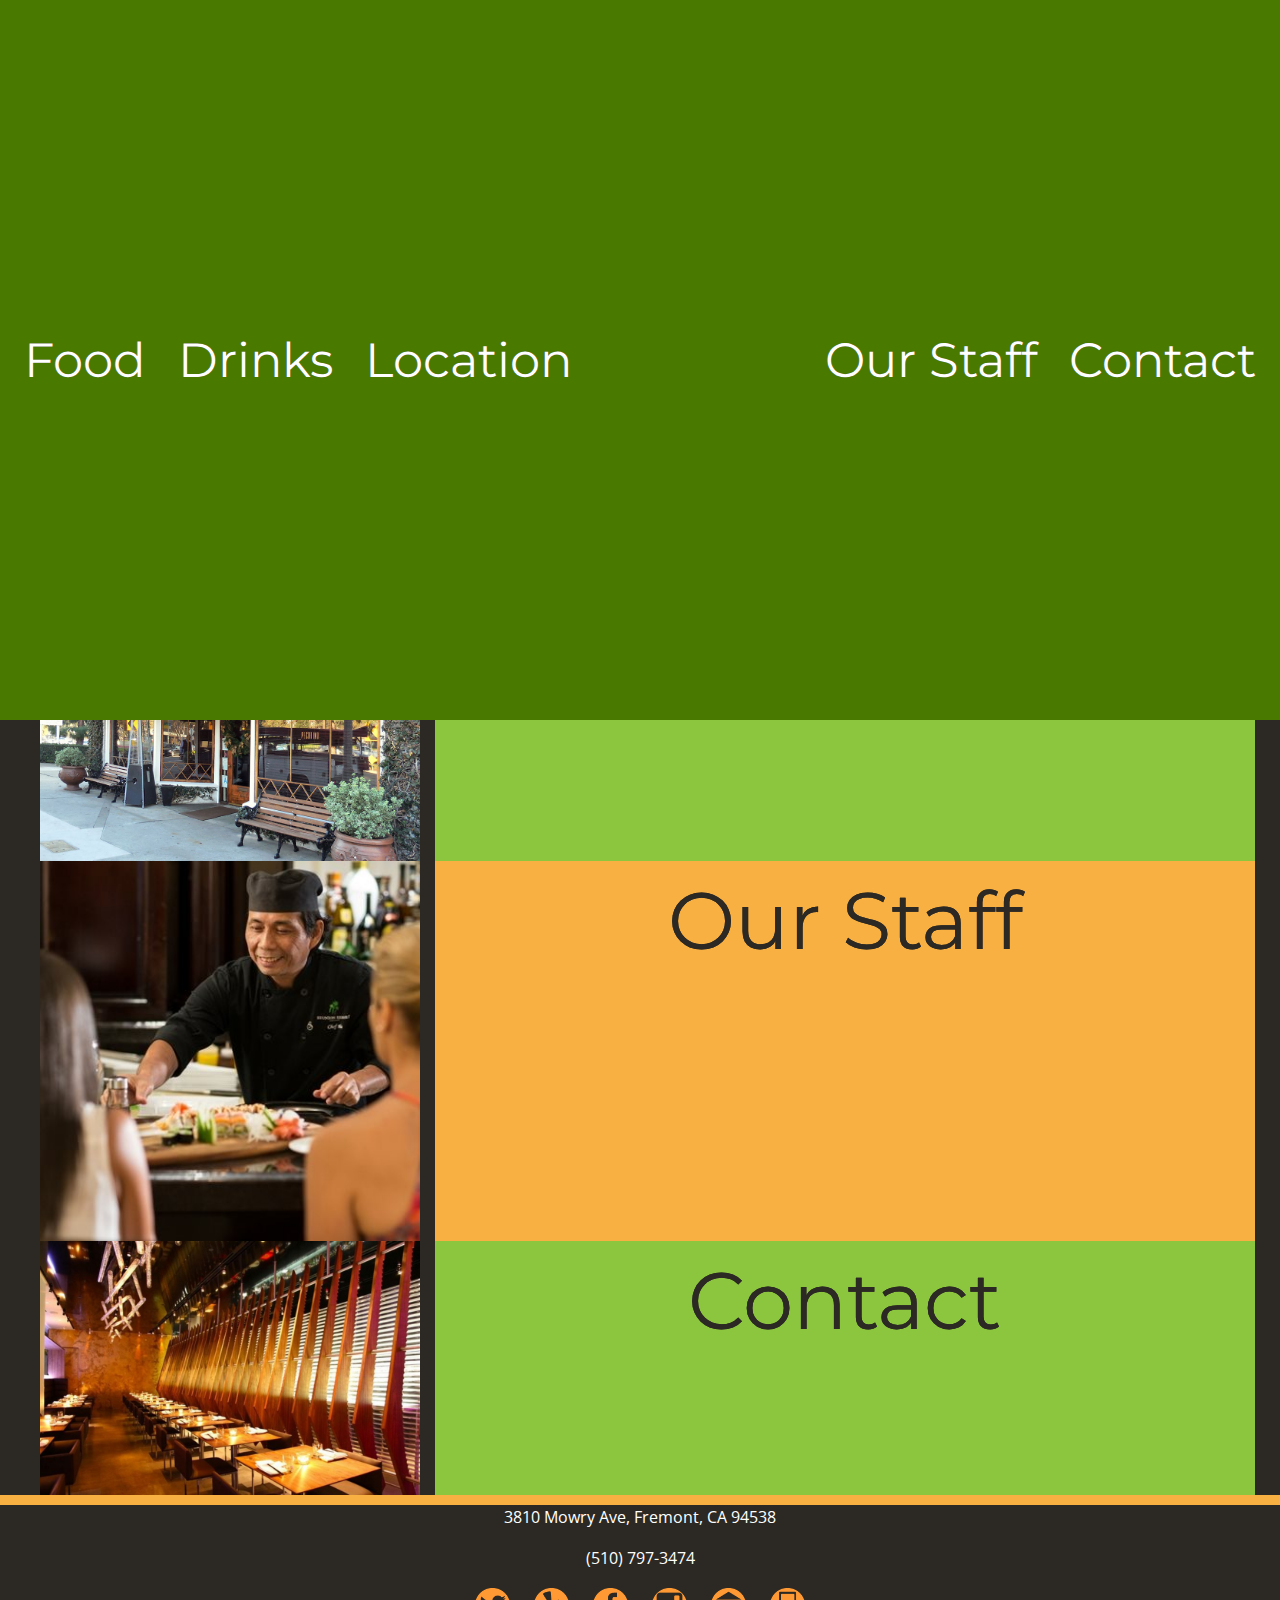
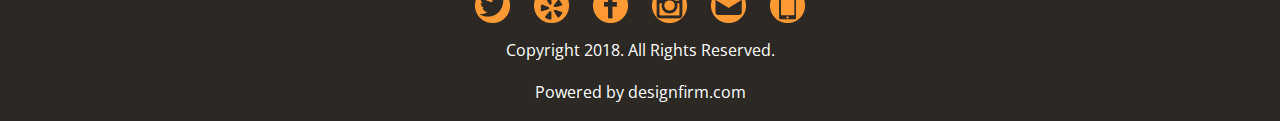
==== index.html @ aeaface5 "security fixes" ====
<!doctype html>
<html class="no-js" lang="en" dir="ltr">
  <head>
    <!-- Global site tag (gtag.js) - Google Analytics -->
    <script async src="https://www.googletagmanager.com/gtag/js?id=UA-130548534-3"></script>
    <script>
      window.dataLayer = window.dataLayer || [];
      function gtag(){dataLayer.push(arguments);}
      gtag('js', new Date());
      gtag('config', 'UA-130548534-3');
    </script>

    <!--Compatibility-->
    <meta charset="utf-8">
    <meta http-equiv="X-UA-Compatible" content="ie=edge">

    <!-- Social Metadata-->
    <meta property="og:title" content="Aniki's Sushi and Sake Bar">
    <meta property="og:description" content="Great selection of sushi and sake in Fremont.">
    <meta property="og:image" content="https://xs9734.github.io/anikisushi/images/food.jpg">
    <meta property="og:url" content="https://xs9734.github.io/anikisushi/index.html">
    <meta property="og:type" content="restaurant.restaurant">
    <meta name="twitter:title" content="Aniki's Sushi and Sake Bar ">
    <meta name="twitter:description" content="Great selection of sushi and sake located in Fremont.">
    <meta name="twitter:image" content="https://xs9734.github.io/anikisushi/images/food.jpg">
    <meta name="twitter:card" content="summary_large_image"> 



    <!-- Author & SEO Info-->
    <meta name="author" content="David Cervantes">
    <meta name="keywords" content="aniki, Sushi Bar, Sushi, Sake, Fremont, Sushi Restaurant, Japanese Cuisine, Food ">
    <meta name="description" content="Aniki's Sushi is a restaurant and sake bar located on Mowry Avenue and Fremont Boulevard in Fremont California. The menu contains many delicious options such as sushi platters, sashimi, bento bowls, katsu and a great selection of sake.">
    <meta name="viewport" content="width=device-width, initial-scale=1.0">
    <title>Aniki's Sushi | Restaurant and Sake Bar</title>
    <link href="https://fonts.googleapis.com/css?family=Montserrat:400,700|Open+Sans:300i,400" rel="stylesheet"> 
    <link rel="stylesheet" href="css/foundation.css">
    <link rel="stylesheet" href="css/app.css">
  </head>
  <body>

    <!-- Mobile Navigation -->
  <div id="mobile-nav" class="title-bar topbar-center-logo-mobile" data-responsive-toggle="topbar-center-logo" data-hide-for="medium">
    <div class="title-bar-left">
      <div class="title-bar-title"><img src="images/aniki_logo.png" alt="" /></div>
    </div>
    <div class="title-bar-right">
      <button class="menu-icon" type="button" data-toggle="topbar-center-logo"></button>
    </div>
  </div>
  
  <!-- Tablet & Desktop Navigation -->
  <div class="top-bar topbar-center-logo" id="topbar-center-logo">
    <div class="top-bar-left">
      <ul class="menu vertical medium-horizontal">
        <li><a href="#">Food</a></li>
        <li><a href="#">Drinks</a></li>
        <li><a href="#">Location</a></li>
      </ul>
    </div>
    <div class="top-bar-center">
      <a href="#"><img src="https://placehold.it/100x39" alt="" /></a>
    </div>
    <div class="top-bar-right">
      <ul class="menu vertical medium-horizontal">
        <li><a href="#">Our&nbsp;Staff</a></li>
        <li><a href="#">Contact</a></li>

      </ul>
    </div>
  </div>

  <!-- Main Content -->
  <div class="grid-container">

    <!-- Food Tab -->
    <div id="first-box" class="grid-x grid-padding-x">
      <div  class="small-12 large-4 cell">
        <a href="">
          <img src="images/food.jpg" alt="">
        </a>
      </div>
      <div class="small-12 large-8 cell nav-box-odd text-center">
        <a href="">
          Food
        </a>
      </div>
    </div>
    
    <!-- Drinks Tab-->
    <div class="grid-x grid-padding-x">
      <div class="small-12 large-4 cell">
        <a href="">
          <img src="images/drinks.jpg" alt="">
        </a>
      </div>
      <div class="small-12 large-8 cell nav-box-even text-center">
        <a href="">
          Drinks
        </a>
      </div>
    </div>

    <!-- Location Tab -->
    <div class="grid-x grid-padding-x">
      <div class="small-12 large-4 cell">
        <a href="">
          <img src="images/location.jpg" alt="">
        </a>
      </div>
      <div class="small-12 large-8 cell nav-box-odd text-center">
        <a href="">
          Location
        </a>
      </div>
    </div>
    
    <!-- Our Staff Tab-->
    <div class="grid-x grid-padding-x">
      <div class="small-12 large-4 cell">
        <a href="">
          <img src="images/staff.jpg" alt="">
        </a>
      </div>
      <div class="small-12 large-8 cell nav-box-even text-center">
        <a href="">
          Our Staff
        </a>
      </div>
    </div>

    <!-- Contact Tab -->
    <div class="grid-x grid-padding-x">
        <div class="small-12 large-4 cell">
          <a href="">
            <img src="images/contact.jpg" alt="">
          </a>
        </div>
        <div class="small-12 large-8 cell nav-box-odd text-center">
          <a href="">
            Contact
          </a>
        </div>
      </div>
      
  </div>

  <footer>
    <p> 3810 Mowry Ave, Fremont, CA 94538</p>
    <p> (510) 797-3474</p>
    <ul id="footer-social-list">
      <li>
        <a href="https://www.twitter.com/" target="_blank" rel="noreferrer"> 
          <img src="images/social/twit.png" alt="" height="35px" width="35px">
        </a>
      </li>
      <li>
        <a href="https://www.yelp.com/biz/anikis-sushi-fremont" target="_blank" rel="noreferrer">        
          <img src="images/social/yelp.png" alt="" height="35px" width="35px">
        </a>
      </li>
      <li>
        <a href="https://www.facebook.com/" target="_blank" rel="noreferrer"> 
          <img src="images/social/face.png" alt="" height="35px" width="35px">
        </a>
      </li>
      <li>        
        <a href="https://www.instagram.com/" target="_blank" rel="noreferrer"> 
          <img src="images/social/insta.png" alt="" height="35px" width="35px">
        </a>
      </li>
      <li>
        <a href="mailto:support@anikisushi.com">         
          <img src="images/social/mail.png" alt="" height="35px" width="35px">
        </a>
      </li>
      <li>
        <a href="tel:+18005550000"> 
          <img src="images/social/phone.png" alt="" height="35px" width="35px">
        </a>
      </li>
    </ul>
    <p> Copyright 2018. All Rights Reserved.</p>
    <p> Powered by designfirm.com</p>
  </footer>

    <script src="js/vendor/jquery.js"></script>
    <script src="js/vendor/what-input.js"></script>
    <script src="js/vendor/foundation.js"></script>
    <script src="js/app.js"></script>
  </body>
</html>
---- css/app.css ----
/* Fonts

font-family: 'Montserrat', sans-serif; - Headings
font-family: 'Open Sans', sans-serif; - Text
font-family: 'Open Sans', sans-serif; italics - subtext

*/


body{
    background: #2C2924;
    font-family: 'Open Sans', sans-serif;
}

#mobile-nav{
    position: fixed;
    padding:25px 20px 8px 20px;

    background: #2C2924;
    border-bottom: 10px #F9B042 solid;
    /*
    
    Currently the box-shadow doesn't display properly. Disabled until fixed.

    z-index: 1;
    box-shadow: 0px -8px 50px 10px #000000;

    */
}

.menu-icon:hover::after {
    background: #F9B042;

    /*
    
    Currently the box-shadow doesn't display properly. Disabled until fixed.

    box-shadow: 0 7px 0 #F9B042, 0 14px 0 #F9B042;

    */
}

.grid-container{
    padding:0;
}

#first-box{
    padding-top:70px;
    padding-left:0;
    padding-right:0;
    padding-bottom:0;
}

.nav-box-odd{
    padding:0;
    background: #8CC63E;
    overflow: hidden;
}

.nav-box-even{
    padding:0;
    background: #F9B042;
    overflow: hidden;
}

.nav-box-odd a {
    width:100%;
    height:100%;
    display:block;
    overflow:auto;
    text-decoration: unset;
    text-shadow: 0 0 0 #2c2924;
    color: #2c2924;
    font-size: 5em;
    font-family: 'Montserrat', sans-serif;
    transition: 1s;
}

.nav-box-odd a:hover,
.nav-box-even a:hover,
.nav-box-odd a:active,
.nav-box-even a:active {
    text-shadow: 0 0 0 #2c2924;
    transition: 1s;
}

.nav-box-even a{
    width:100%;
    height:100%;
    width:100%;
    height:100%;
    display:block;
    overflow:auto;
    text-shadow: 0 0 0 #2c2924;
    text-decoration: unset;
    color: #2c2924;
    font-size: 5em;
    font-family: 'Montserrat', sans-serif;
    transition: 1s;
}

footer{
    text-align:center;
    font-family: 'Open Sans', sans-serif;
    background: #2c2924;
    color: #ffffff;
    border-top:10px #F9B042 solid;
    /*

    Currently the box-shadow doesn't display properly. Disabled until fixed.

    box-shadow:0px 8px 50px 10px #000000;

    */
}

#footer-social-list{
    margin:0;
    padding: 0 0 15px 0;
    align-content: center;
}
#footer-social-list li{
    padding:10px;
    display:inline;
}

#topbar-center-logo{
    background: #4a7900;
    position:fixed;
    display:flex;
    top:10%;
    height:80%;
    width:100%;
    transition: display 2s linear 1s;

}

.top-bar, .top-bar ul{
    background:transparent;
}

.top-bar ul a:hover,
.top-bar ul a:active {
    text-shadow: 0 0 0 #2c2924;
    font-size:3.5em;
    transition: 1s;
}

.top-bar ul a {
    width:100%;
    height:100%;
    display:block;
    overflow:auto;
    text-decoration: unset;
    text-shadow: 0 0 0 #2c2924;
    color: #ffffff;
    font-size: 3em;
    font-family: 'Montserrat', sans-serif;
    transition: 1s;
}

.top-bar-center{
    visibility:hidden;
    height:0;
    width:0;
}
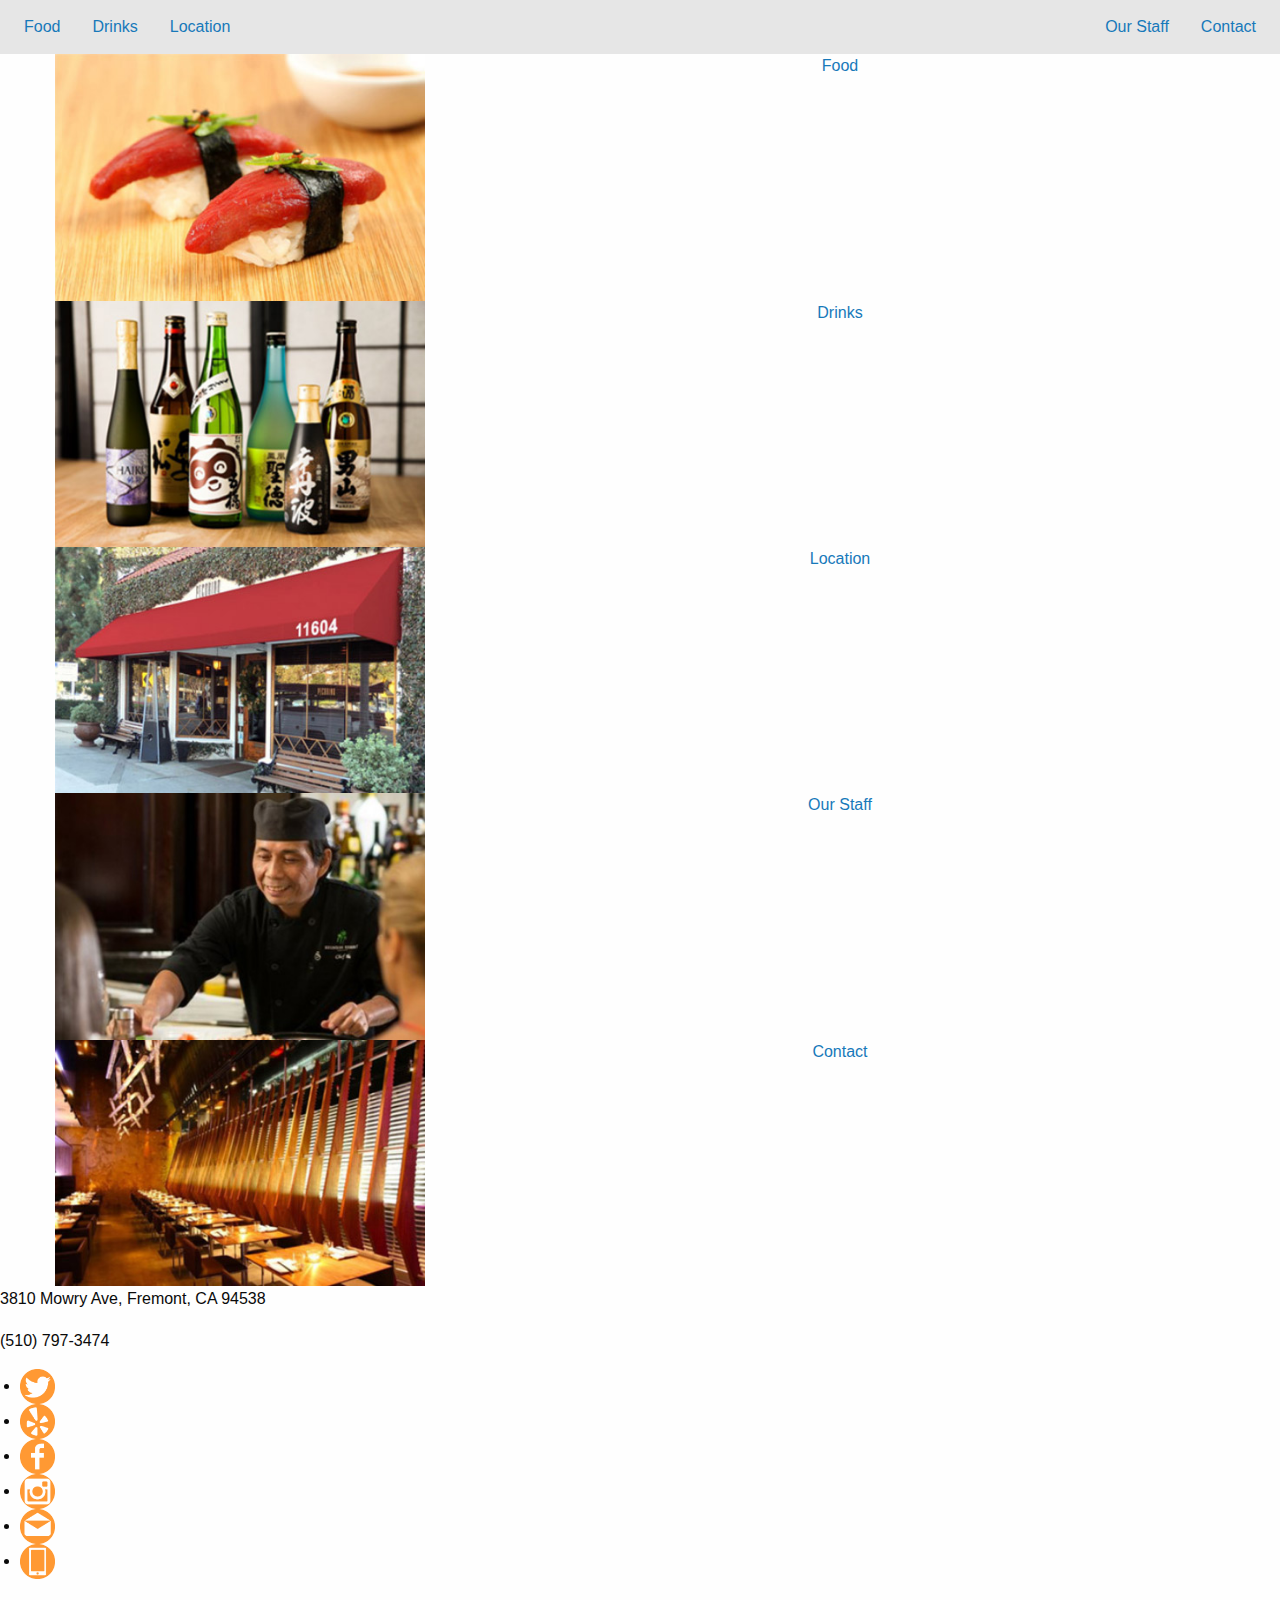
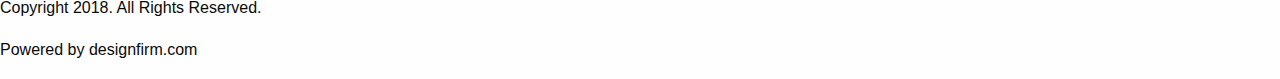
==== commit 6365a94e: "new pages added" ====
--- a/index.html
+++ b/index.html
@@ -55,7 +55,7 @@
       <ul class="menu vertical medium-horizontal">
         <li><a href="#">Food</a></li>
         <li><a href="#">Drinks</a></li>
-        <li><a href="#">Location</a></li>
+        <li><a href="pages/location.html">Location</a></li>
       </ul>
     </div>
     <div class="top-bar-center">
@@ -75,7 +75,7 @@
 
     <!-- Food Tab -->
     <div id="first-box" class="grid-x grid-padding-x">
-      <div  class="small-12 large-4 cell">
+      <div  class="small-12 large-4 cell tabes">
         <a href="">
           <img src="images/food.jpg" alt="">
         </a>
@@ -104,12 +104,12 @@
     <!-- Location Tab -->
     <div class="grid-x grid-padding-x">
       <div class="small-12 large-4 cell">
-        <a href="">
-          <img src="images/location.jpg" alt="">
+        <a href="pages/location.html">
+          <img src="images/location.jpg" alt="Aniki's Sushi outdoor view">
         </a>
       </div>
       <div class="small-12 large-8 cell nav-box-odd text-center">
-        <a href="">
+        <a href="pages/location.html">
           Location
         </a>
       </div>
--- a/css/app.css
+++ b/css/app.css
@@ -6,7 +6,7 @@
 
 */
 
-
+@media only screen and (max-width: 40em) { 
 body{
     background: #2C2924;
     font-family: 'Open Sans', sans-serif;
@@ -44,6 +44,9 @@
     padding:0;
 }
 
+.tabes{
+    max-width:100%;
+}
 #first-box{
     padding-top:70px;
     padding-left:0;
@@ -163,4 +166,5 @@
     visibility:hidden;
     height:0;
     width:0;
-}+}
+} /* max-width 640px, mobile-only styles, use when QAing mobile issues */
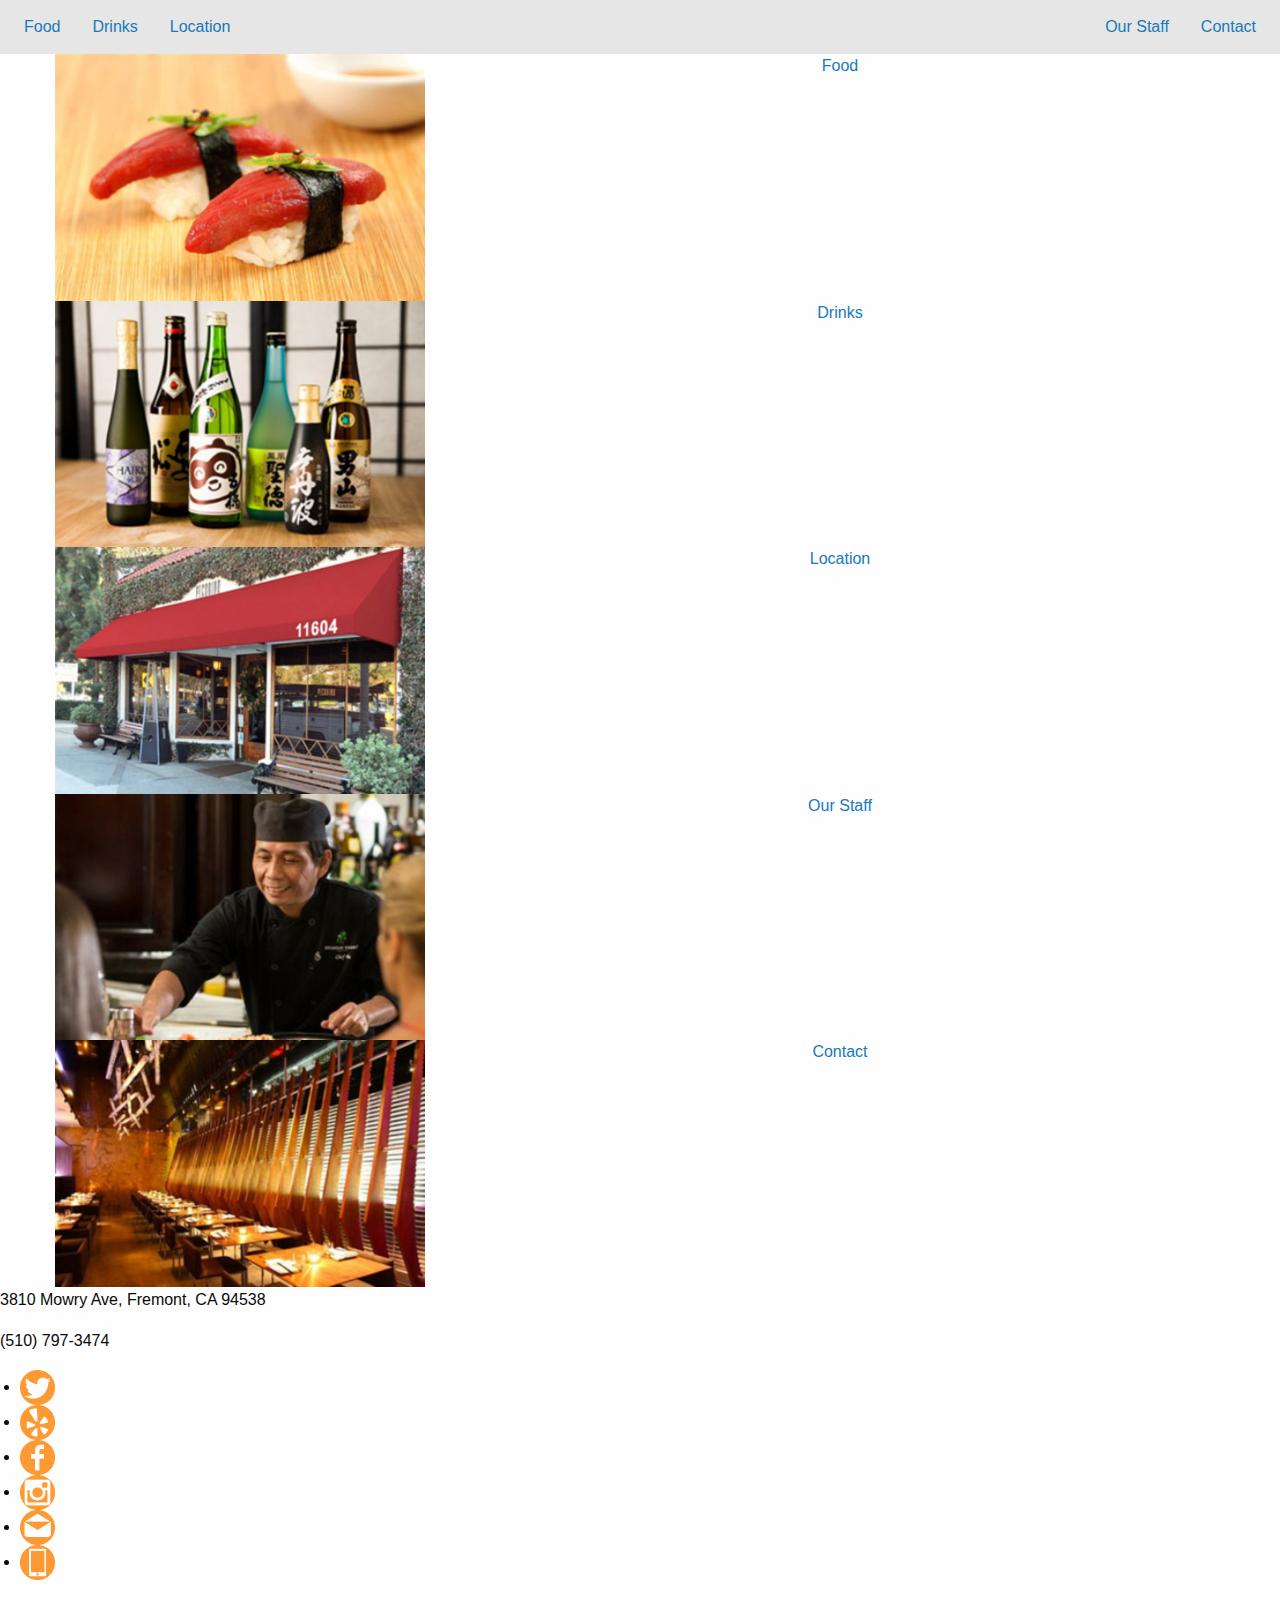
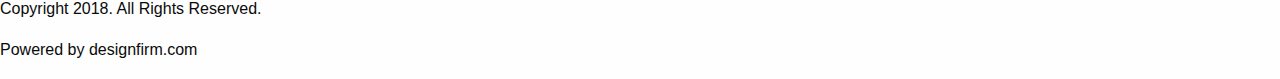
==== commit 99969488: "bug fix" ====
--- a/index.html
+++ b/index.html
@@ -40,14 +40,14 @@
   <body>
 
     <!-- Mobile Navigation -->
-  <div id="mobile-nav" class="title-bar topbar-center-logo-mobile" data-responsive-toggle="topbar-center-logo" data-hide-for="medium">
-    <div class="title-bar-left">
-      <div class="title-bar-title"><img src="images/aniki_logo.png" alt="" /></div>
+    <div id="mobile-nav" class="title-bar topbar-center-logo-mobile" data-responsive-toggle="topbar-center-logo" data-hide-for="medium">
+      <div class="title-bar-left">
+        <div class="title-bar-title"><a href="index.html"><img src="images/aniki_logo.png" alt="Aniki Sushi Logo"/></a></div>
+      </div>
+      <div class="title-bar-right">
+        <button class="menu-icon" type="button" data-toggle="topbar-center-logo"></button>
+      </div>
     </div>
-    <div class="title-bar-right">
-      <button class="menu-icon" type="button" data-toggle="topbar-center-logo"></button>
-    </div>
-  </div>
   
   <!-- Tablet & Desktop Navigation -->
   <div class="top-bar topbar-center-logo" id="topbar-center-logo">
--- a/css/app.css
+++ b/css/app.css
@@ -43,7 +43,11 @@
 .grid-container{
     padding:0;
 }
-
+#map{
+    width:100%;
+    height:400px;
+    padding-top:8%;
+}
 .tabes{
     max-width:100%;
 }
@@ -167,4 +171,10 @@
     height:0;
     width:0;
 }
+
+#address{
+    font-size:unset;
+}
+
+
 } /* max-width 640px, mobile-only styles, use when QAing mobile issues */
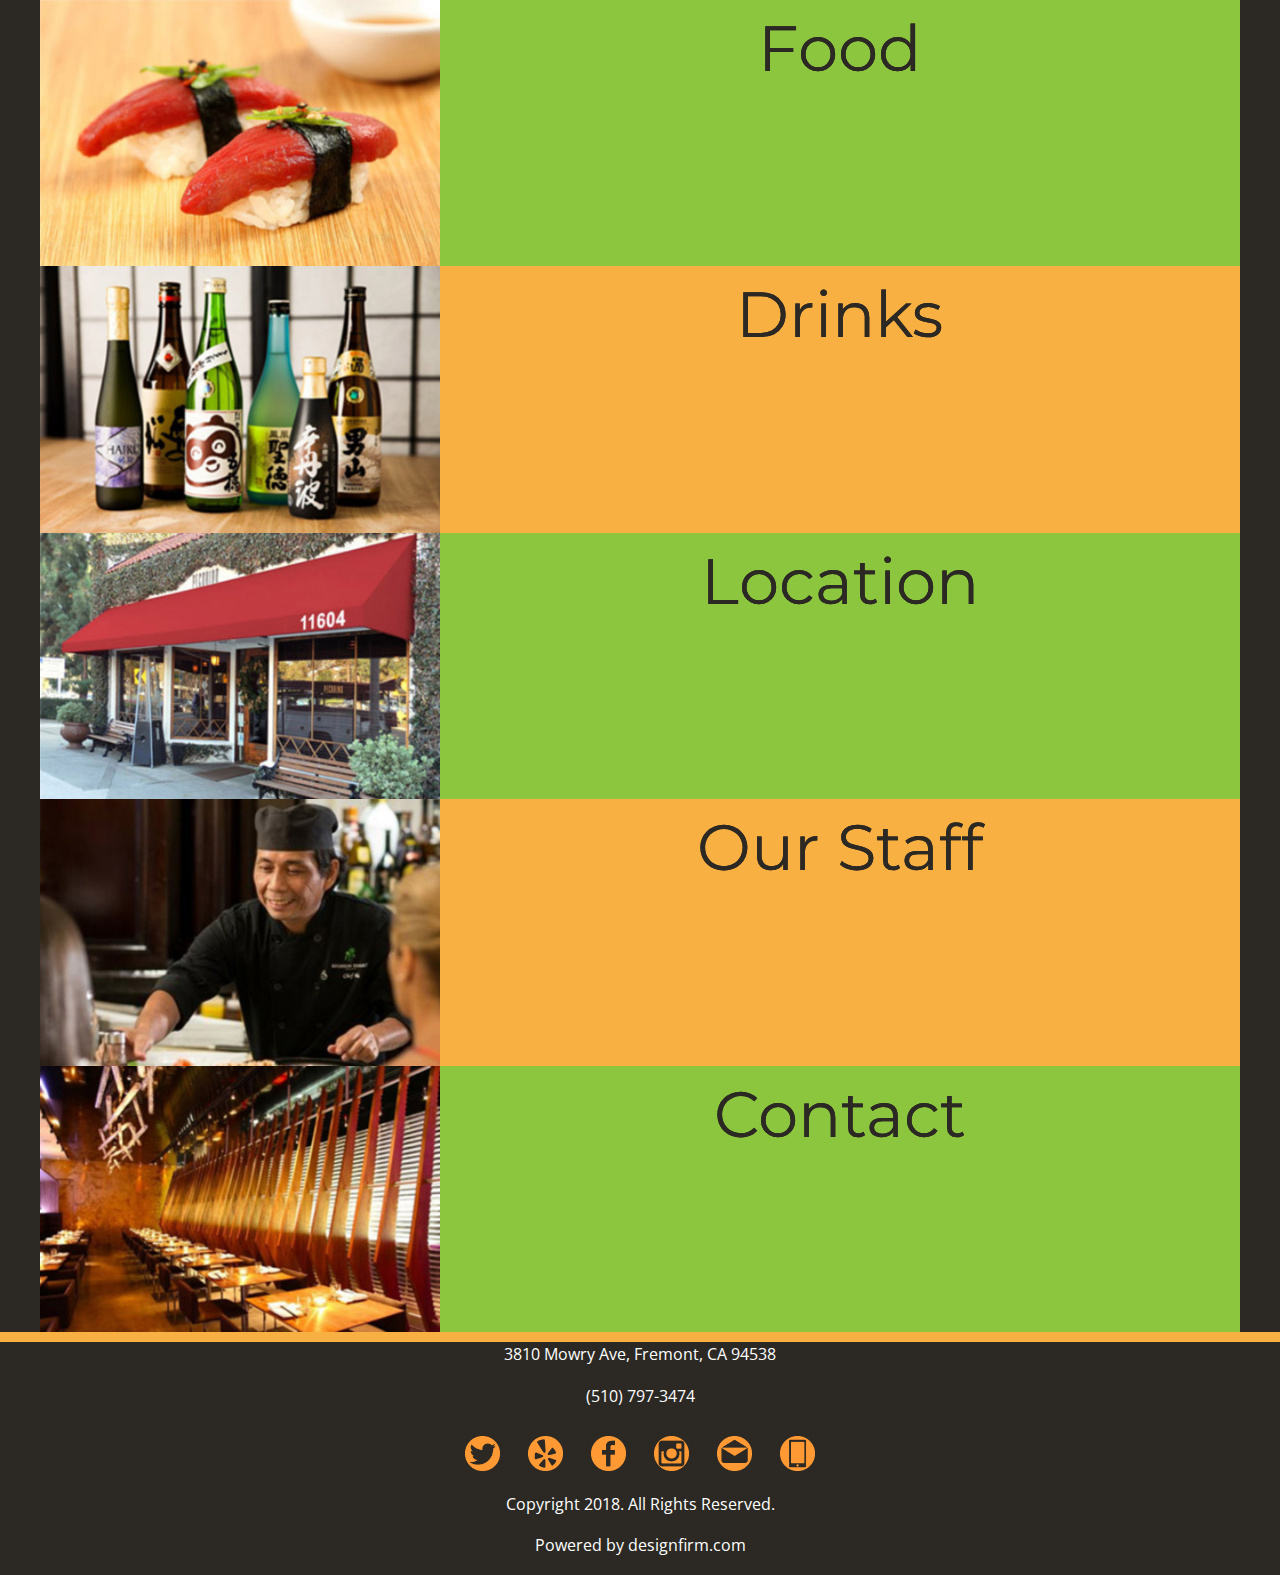
==== commit 239c6a44: "updated nav" ====
--- a/index.html
+++ b/index.html
@@ -37,24 +37,40 @@
     <link rel="stylesheet" href="css/foundation.css">
     <link rel="stylesheet" href="css/app.css">
   </head>
+  
   <body>
 
     <!-- Mobile Navigation -->
-    <div id="mobile-nav" class="title-bar topbar-center-logo-mobile" data-responsive-toggle="topbar-center-logo" data-hide-for="medium">
+    <div id="mobile-nav" class="title-bar topbar-center-logo-mobile" data-responsive-toggle="topbar-center-logo" data-hide-for="large">
       <div class="title-bar-left">
         <div class="title-bar-title"><a href="index.html"><img src="images/aniki_logo.png" alt="Aniki Sushi Logo"/></a></div>
       </div>
       <div class="title-bar-right">
-        <button class="menu-icon" type="button" data-toggle="topbar-center-logo"></button>
-      </div>
-    </div>
-  
+        <button class="hollow button warning large" id="nav-button" type="button" data-toggle="example-dropdown-bottom-right" onclick="menubuttonanimate(this)">
+          <div class="bar1"></div>
+          <div class="bar2"></div>
+          <div class="bar3"></div>
+        </button>
+        <nav class="dropdown-pane" data-position="bottom" data-alignment="right" id="example-dropdown-bottom-right" data-dropdown data-auto-focus="true">
+          <!-- My dropdown content in here -->
+          <ul>
+            <li><a href="food.html">Food</a></li>
+            <li><a href="drinks.html">Drinks</a></li>
+            <li><a href="location.html">Location</a></li>
+            <li><a href="staff.html">Our&nbsp;Staff</a></li>
+            <li><a href="contact.html">Contact</a></li>
+          </ul>
+        </nav>
+      </div>
+    </div>
+
   <!-- Tablet & Desktop Navigation -->
-  <div class="top-bar topbar-center-logo" id="topbar-center-logo">
+<!--
+  <div class="top-bar topbar-center-logo" id="topbar-center-logo" data-hide-for="large">
     <div class="top-bar-left">
       <ul class="menu vertical medium-horizontal">
-        <li><a href="#">Food</a></li>
-        <li><a href="#">Drinks</a></li>
+        <li><a href="pages/food.html">Food</a></li>
+        <li><a href="pages/food.html">Drinks</a></li>
         <li><a href="pages/location.html">Location</a></li>
       </ul>
     </div>
@@ -63,24 +79,25 @@
     </div>
     <div class="top-bar-right">
       <ul class="menu vertical medium-horizontal">
-        <li><a href="#">Our&nbsp;Staff</a></li>
-        <li><a href="#">Contact</a></li>
+        <li><a href="pages/staff.html">Our&nbsp;Staff</a></li>
+        <li><a href="pages/contact.html">Contact</a></li>
 
       </ul>
     </div>
   </div>
+-->
 
   <!-- Main Content -->
   <div class="grid-container">
 
     <!-- Food Tab -->
     <div id="first-box" class="grid-x grid-padding-x">
-      <div  class="small-12 large-4 cell tabes">
+      <div  class="small-12 medium-4 cell">
         <a href="">
           <img src="images/food.jpg" alt="">
         </a>
       </div>
-      <div class="small-12 large-8 cell nav-box-odd text-center">
+      <div class="small-12 medium-8 cell nav-box-odd text-center">
         <a href="">
           Food
         </a>
@@ -89,12 +106,12 @@
     
     <!-- Drinks Tab-->
     <div class="grid-x grid-padding-x">
-      <div class="small-12 large-4 cell">
+      <div class="small-12 medium-4 cell">
         <a href="">
           <img src="images/drinks.jpg" alt="">
         </a>
       </div>
-      <div class="small-12 large-8 cell nav-box-even text-center">
+      <div class="small-12 medium-8 cell nav-box-even text-center">
         <a href="">
           Drinks
         </a>
@@ -103,12 +120,12 @@
 
     <!-- Location Tab -->
     <div class="grid-x grid-padding-x">
-      <div class="small-12 large-4 cell">
+      <div class="small-12 medium-4 cell">
         <a href="pages/location.html">
           <img src="images/location.jpg" alt="Aniki's Sushi outdoor view">
         </a>
       </div>
-      <div class="small-12 large-8 cell nav-box-odd text-center">
+      <div class="small-12 medium-8 cell nav-box-odd text-center">
         <a href="pages/location.html">
           Location
         </a>
@@ -117,13 +134,13 @@
     
     <!-- Our Staff Tab-->
     <div class="grid-x grid-padding-x">
-      <div class="small-12 large-4 cell">
-        <a href="">
+      <div class="small-12 medium-4 cell">
+        <a href="pages/staff.html">
           <img src="images/staff.jpg" alt="">
         </a>
       </div>
-      <div class="small-12 large-8 cell nav-box-even text-center">
-        <a href="">
+      <div class="small-12 medium-8 cell nav-box-even text-center">
+        <a href="pages/staff.html">
           Our Staff
         </a>
       </div>
@@ -131,12 +148,12 @@
 
     <!-- Contact Tab -->
     <div class="grid-x grid-padding-x">
-        <div class="small-12 large-4 cell">
+        <div class="small-12 medium-4 cell">
           <a href="">
             <img src="images/contact.jpg" alt="">
           </a>
         </div>
-        <div class="small-12 large-8 cell nav-box-odd text-center">
+        <div class="small-12 medium-8 cell nav-box-odd text-center">
           <a href="">
             Contact
           </a>
--- a/css/app.css
+++ b/css/app.css
@@ -6,51 +6,50 @@
 
 */
 
-@media only screen and (max-width: 40em) { 
+
 body{
     background: #2C2924;
     font-family: 'Open Sans', sans-serif;
 }
 
+a{
+    font-family: 'Montserrat', sans-serif;
+}
+
+.cell{
+    padding:0;
+}
+
 #mobile-nav{
     position: fixed;
     padding:25px 20px 8px 20px;
 
     background: #2C2924;
     border-bottom: 10px #F9B042 solid;
-    /*
-    
-    Currently the box-shadow doesn't display properly. Disabled until fixed.
-
-    z-index: 1;
-    box-shadow: 0px -8px 50px 10px #000000;
-
-    */
-}
-
-.menu-icon:hover::after {
-    background: #F9B042;
-
-    /*
-    
-    Currently the box-shadow doesn't display properly. Disabled until fixed.
-
-    box-shadow: 0 7px 0 #F9B042, 0 14px 0 #F9B042;
-
-    */
+
+}
+
+.foodmenu{
+    margin-bottom:0;
 }
 
 .grid-container{
     padding:0;
 }
+
+#map-wrapper{
+    height:410px;
+}
+
 #map{
     width:100%;
-    height:400px;
-    padding-top:8%;
-}
+    height:410px;
+}
+
 .tabes{
     max-width:100%;
 }
+
 #first-box{
     padding-top:70px;
     padding-left:0;
@@ -70,6 +69,37 @@
     overflow: hidden;
 }
 
+.nav-box-even-sub{
+    padding:0;
+    background: #F9B042;
+    overflow: hidden;
+}
+
+.day{
+    font-size: 2em;
+}
+
+.nav-box-sub{
+    padding:0;
+    font-size: 1.5em;
+    background: #4A7900;
+    overflow: hidden;
+    color: #FFFFFF;
+}
+
+.food-item{
+    padding:5px 0 5px 5px;
+    font-size: 1em;
+    background: #4A7900;
+    overflow: hidden;
+    color: #FFFFFF;
+}
+
+.food-item p{
+    margin:0;
+    text-align: left;
+}
+
 .nav-box-odd a {
     width:100%;
     height:100%;
@@ -78,15 +108,17 @@
     text-decoration: unset;
     text-shadow: 0 0 0 #2c2924;
     color: #2c2924;
-    font-size: 5em;
+    font-size: 4em;
     font-family: 'Montserrat', sans-serif;
     transition: 1s;
 }
 
 .nav-box-odd a:hover,
 .nav-box-even a:hover,
+.nav-box-even-sub a:hover,
 .nav-box-odd a:active,
-.nav-box-even a:active {
+.nav-box-even a:active,
+.nav-box-even-sub a:active {
     text-shadow: 0 0 0 #2c2924;
     transition: 1s;
 }
@@ -101,7 +133,22 @@
     text-shadow: 0 0 0 #2c2924;
     text-decoration: unset;
     color: #2c2924;
-    font-size: 5em;
+    font-size: 4em;
+    font-family: 'Montserrat', sans-serif;
+    transition: 1s;
+}
+
+.nav-box-even-sub a{
+    width:100%;
+    height:100%;
+    width:100%;
+    height:100%;
+    display:block;
+    overflow:auto;
+    text-shadow: 0 0 0 #2c2924;
+    text-decoration: unset;
+    color: #2c2924;
+    font-size: 2em;
     font-family: 'Montserrat', sans-serif;
     transition: 1s;
 }
@@ -131,50 +178,76 @@
     display:inline;
 }
 
-#topbar-center-logo{
-    background: #4a7900;
-    position:fixed;
-    display:flex;
-    top:10%;
-    height:80%;
-    width:100%;
-    transition: display 2s linear 1s;
-
-}
-
-.top-bar, .top-bar ul{
-    background:transparent;
-}
-
-.top-bar ul a:hover,
-.top-bar ul a:active {
-    text-shadow: 0 0 0 #2c2924;
-    font-size:3.5em;
-    transition: 1s;
-}
-
-.top-bar ul a {
-    width:100%;
-    height:100%;
-    display:block;
-    overflow:auto;
-    text-decoration: unset;
-    text-shadow: 0 0 0 #2c2924;
-    color: #ffffff;
-    font-size: 3em;
-    font-family: 'Montserrat', sans-serif;
-    transition: 1s;
-}
-
-.top-bar-center{
-    visibility:hidden;
-    height:0;
-    width:0;
-}
+ul {
+    list-style-type: none;
+    margin: 0;
+    padding: 0;
+  }
+
+li a:link, li a:visited {
+    color: #FFFFFF;
+    font-size: 2em;
+  }
+  
+li a:hover {
+    color: #F9B042;
+    font-size: 2em;
+  }
+  
+li a:active {
+    color: #F9B042;
+    font-size: 2em;
+  }
 
 #address{
     font-size:unset;
 }
 
-
-} /* max-width 640px, mobile-only styles, use when QAing mobile issues */
+.subhead{
+    font-size:0.5em;
+}
+
+.submenu{
+    margin-left:0;
+}
+
+#nav-button{
+    border-radius:100%;
+}
+
+.dropdown-pane{
+    background:#4A7900;
+    border: 3px solid #F9B042;
+    border-radius:5px;
+    text-align:center;
+    box-shadow: 0px 0px 11px 0px #000000;
+}
+
+@media only screen and (min-width: 40.063em) and (max-width: 64em) { 
+    #nav-button{
+        border-radius:100%;
+        font-size:2.25em;
+    }
+
+
+}
+.bar1, .bar2, .bar3 {
+    width: 35px;
+    height: 5px;
+    background-color: #F9B042;
+    margin: 6px 0;
+    transition: 0.4s;
+  }
+
+  .change .bar1 {
+    -webkit-transform: rotate(-45deg) translate(-9px, 6px);
+    transform: rotate(-45deg) translate(-9px, 6px);
+  }
+  
+  .change .bar2 {opacity: 0;}
+  
+  .change .bar3 {
+    -webkit-transform: rotate(45deg) translate(-8px, -8px);
+    transform: rotate(45deg) translate(-8px, -8px);
+  }
+/* max-width 640px, mobile-only styles, use when QAing mobile issues */
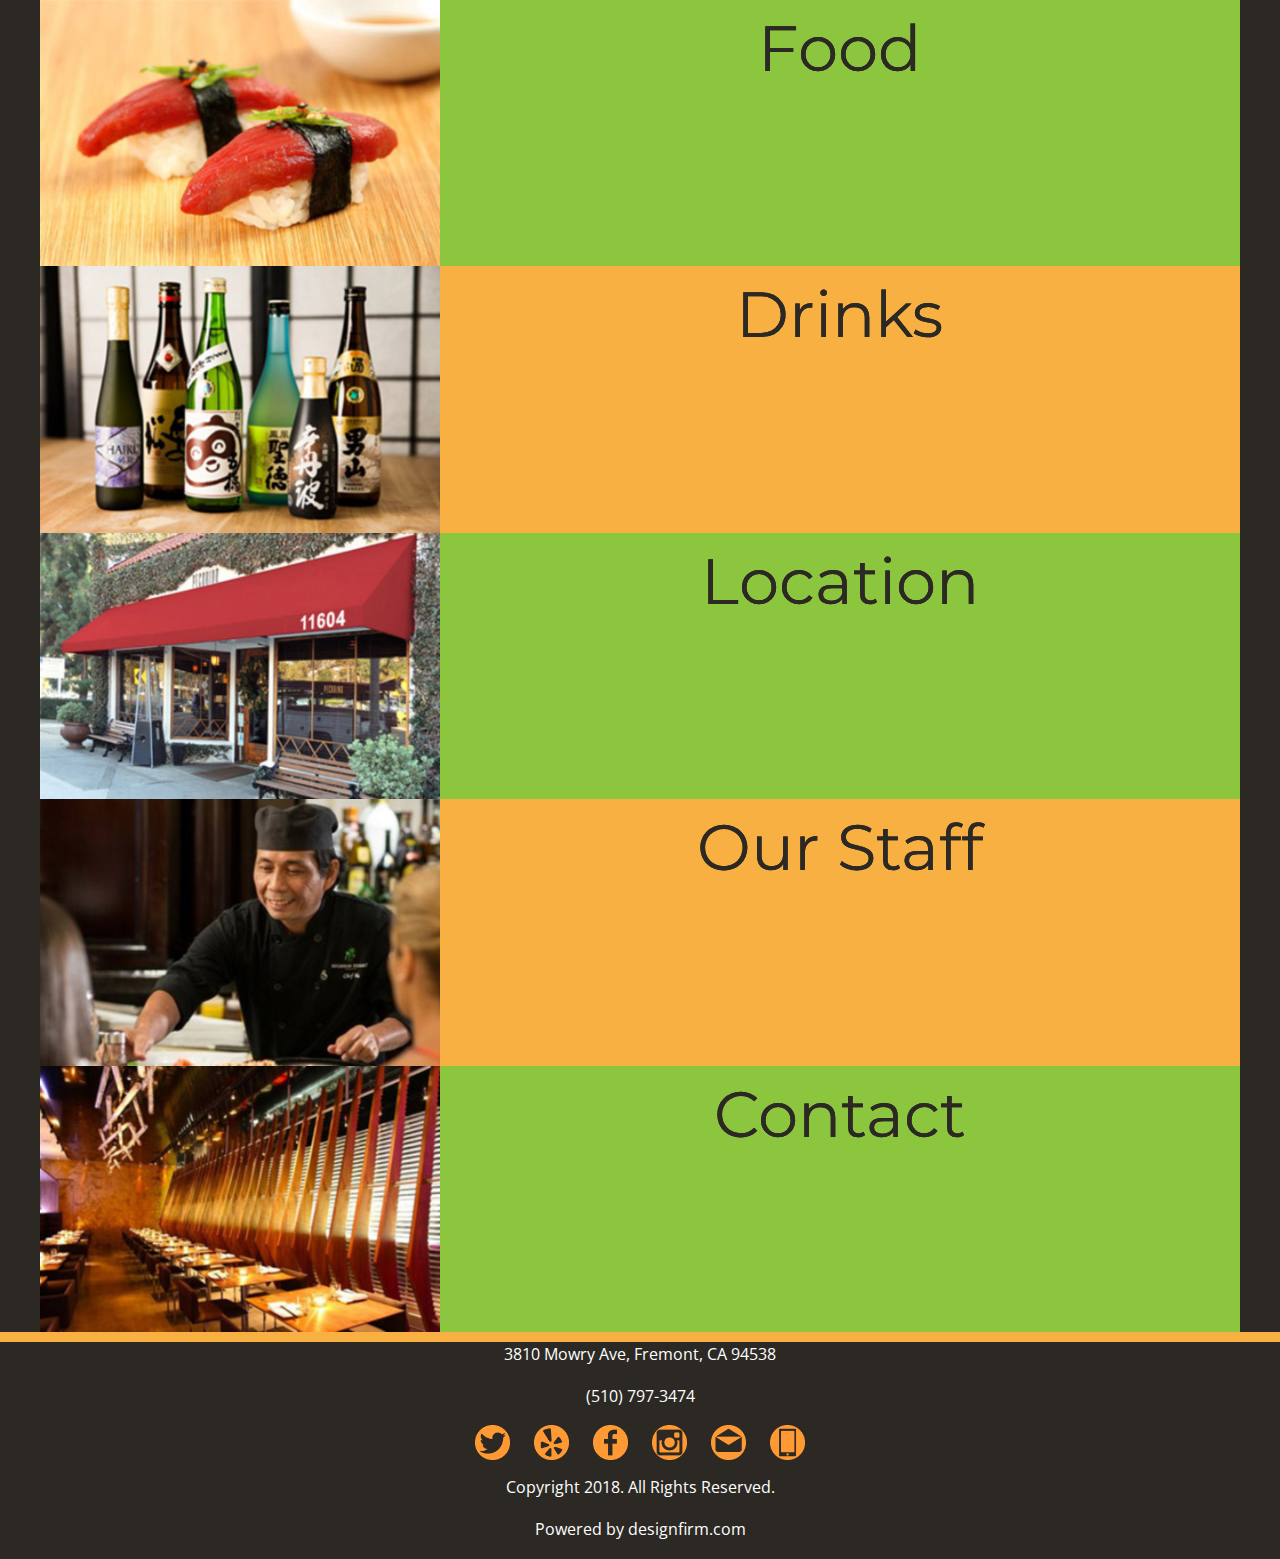
==== commit 0c77f0e4: "link fixes" ====
--- a/index.html
+++ b/index.html
@@ -54,11 +54,11 @@
         <nav class="dropdown-pane" data-position="bottom" data-alignment="right" id="example-dropdown-bottom-right" data-dropdown data-auto-focus="true">
           <!-- My dropdown content in here -->
           <ul>
-            <li><a href="food.html">Food</a></li>
-            <li><a href="drinks.html">Drinks</a></li>
-            <li><a href="location.html">Location</a></li>
-            <li><a href="staff.html">Our&nbsp;Staff</a></li>
-            <li><a href="contact.html">Contact</a></li>
+            <li><a href="pages/food.html">Food</a></li>
+            <li><a href="pages/drinks.html">Drinks</a></li>
+            <li><a href="pages/location.html">Location</a></li>
+            <li><a href="pages/staff.html">Our&nbsp;Staff</a></li>
+            <li><a href="pages/contact.html">Contact</a></li>
           </ul>
         </nav>
       </div>
@@ -93,12 +93,12 @@
     <!-- Food Tab -->
     <div id="first-box" class="grid-x grid-padding-x">
       <div  class="small-12 medium-4 cell">
-        <a href="">
+        <a href="pages/food.html">
           <img src="images/food.jpg" alt="">
         </a>
       </div>
       <div class="small-12 medium-8 cell nav-box-odd text-center">
-        <a href="">
+        <a href="pages/food.html">
           Food
         </a>
       </div>
@@ -107,12 +107,12 @@
     <!-- Drinks Tab-->
     <div class="grid-x grid-padding-x">
       <div class="small-12 medium-4 cell">
-        <a href="">
+        <a href="pages/drinks.html">
           <img src="images/drinks.jpg" alt="">
         </a>
       </div>
       <div class="small-12 medium-8 cell nav-box-even text-center">
-        <a href="">
+        <a href="pages/drinks.html">
           Drinks
         </a>
       </div>
@@ -149,12 +149,12 @@
     <!-- Contact Tab -->
     <div class="grid-x grid-padding-x">
         <div class="small-12 medium-4 cell">
-          <a href="">
+          <a href="pages/contact.html">
             <img src="images/contact.jpg" alt="">
           </a>
         </div>
         <div class="small-12 medium-8 cell nav-box-odd text-center">
-          <a href="">
+          <a href="pages/contact.html">
             Contact
           </a>
         </div>
--- a/css/app.css
+++ b/css/app.css
@@ -23,7 +23,7 @@
 #mobile-nav{
     position: fixed;
     padding:25px 20px 8px 20px;
-
+    z-index:1;
     background: #2C2924;
     border-bottom: 10px #F9B042 solid;
 
@@ -178,23 +178,23 @@
     display:inline;
 }
 
-ul {
+.dropdown-pane ul {
     list-style-type: none;
     margin: 0;
     padding: 0;
   }
 
-li a:link, li a:visited {
+.dropdown-pane li a:link, .dropdown-pane li a:visited {
     color: #FFFFFF;
     font-size: 2em;
   }
   
-li a:hover {
+.dropdown-pane li a:hover {
     color: #F9B042;
     font-size: 2em;
   }
   
-li a:active {
+.dropdown-pane li a:active {
     color: #F9B042;
     font-size: 2em;
   }
